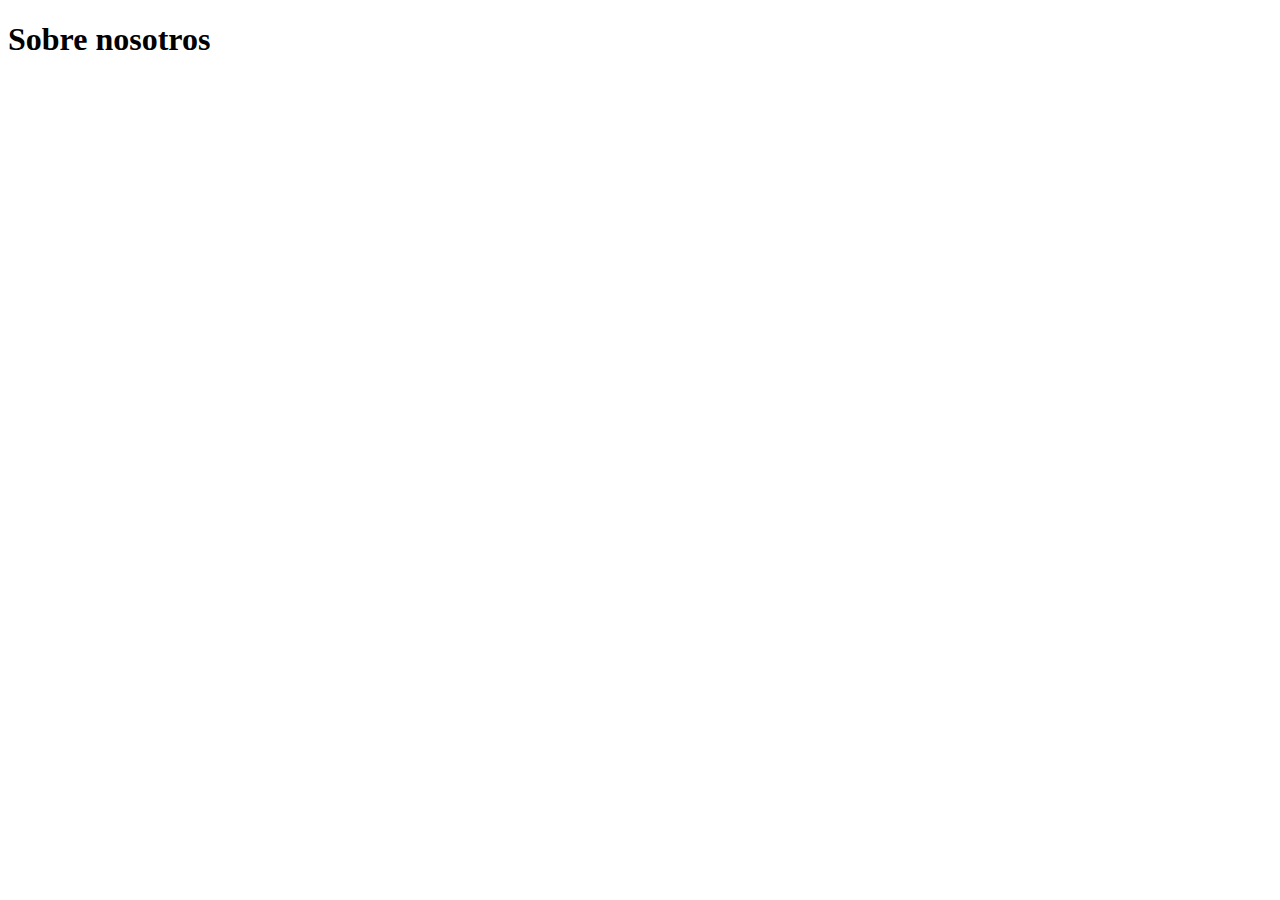
==== nosotros.html @ 1e3502b7 "Primer Commit" ====
<!DOCTYPE html>
<html lang="en">
<head>
    <meta charset="UTF-8">
    <meta name="viewport" content="width=device-width, initial-scale=1.0">
    <title>Document</title>
</head>
<body>
    <h1>Sobre nosotros</h1>
</body>
</html>
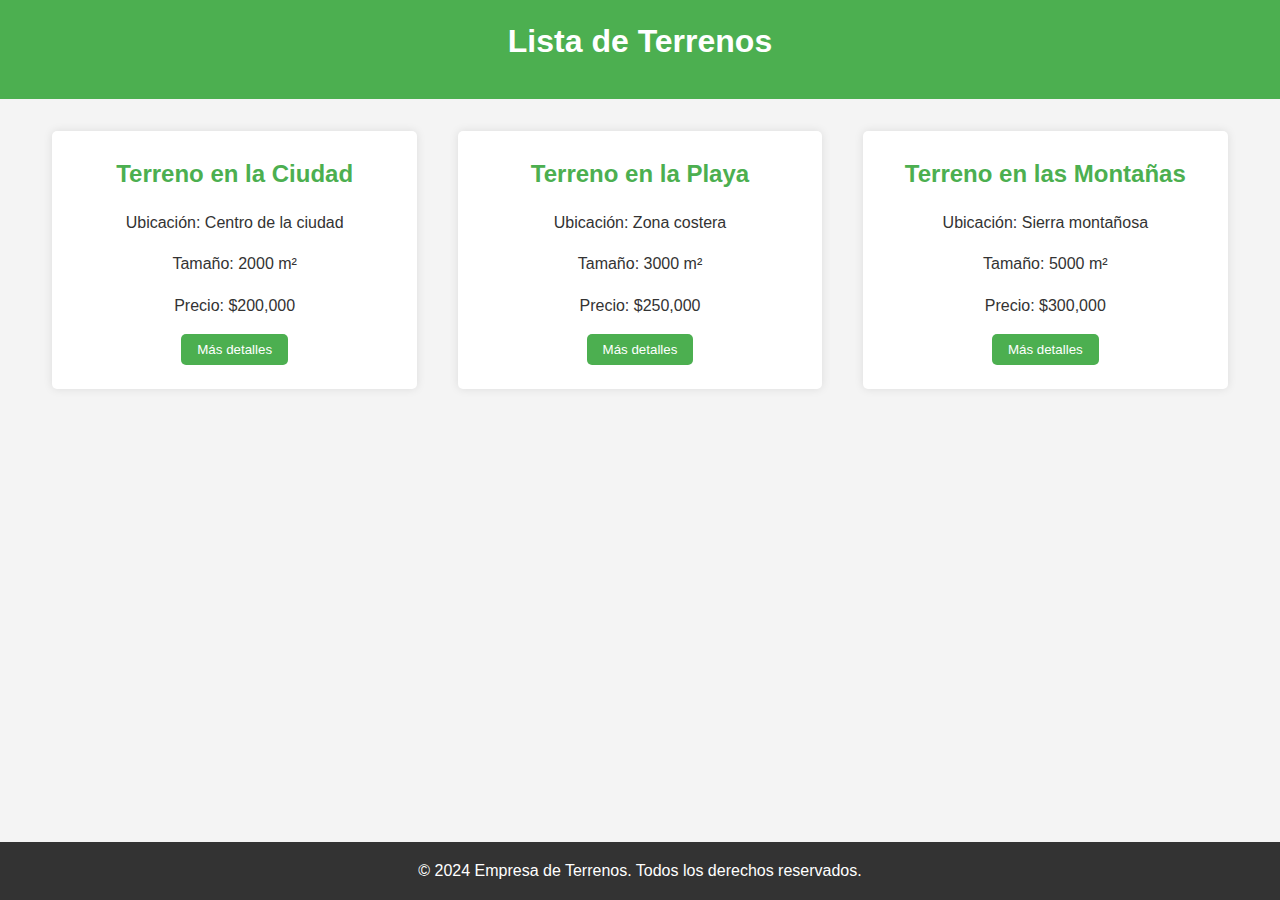
==== commit bf925120: "4to commit estilos.css" ====
--- a/nosotros.html
+++ b/nosotros.html
@@ -1,11 +1,44 @@
 <!DOCTYPE html>
-<html lang="en">
+<html lang="es">
 <head>
     <meta charset="UTF-8">
     <meta name="viewport" content="width=device-width, initial-scale=1.0">
-    <title>Document</title>
+    <title>Terrenos Sara</title>
+    <link rel="stylesheet" href="css/estilos.css">
 </head>
 <body>
-    <h1>Sobre nosotros</h1>
+    <header>
+        <h1>Lista de Terrenos</h1>
+    </header>
+
+    <section class="terrenos">
+        <article class="terreno">
+            <h2>Terreno en la Ciudad</h2>
+            <p>Ubicación: Centro de la ciudad</p>
+            <p>Tamaño: 2000 m²</p>
+            <p>Precio: $200,000</p>
+            <button>Más detalles</button>
+        </article>
+
+        <article class="terreno">
+            <h2>Terreno en la Playa</h2>
+            <p>Ubicación: Zona costera</p>
+            <p>Tamaño: 3000 m²</p>
+            <p>Precio: $250,000</p>
+            <button>Más detalles</button>
+        </article>
+
+        <article class="terreno">
+            <h2>Terreno en las Montañas</h2>
+            <p>Ubicación: Sierra montañosa</p>
+            <p>Tamaño: 5000 m²</p>
+            <p>Precio: $300,000</p>
+            <button>Más detalles</button>
+        </article>
+    </section>
+
+    <footer>
+        <p>&copy; 2024 Empresa de Terrenos. Todos los derechos reservados.</p>
+    </footer>
 </body>
 </html>--- a/css/estilos.css
+++ b/css/estilos.css
@@ -0,0 +1,70 @@
+* {
+    margin: 0;
+    padding: 0;
+    box-sizing: border-box;
+}
+
+body {
+    font-family: Arial, sans-serif;
+    background-color: #f4f4f4;
+    color: #333;
+    line-height: 1.6;
+}
+
+header {
+    background-color: #4CAF50;
+    color: white;
+    padding: 1rem;
+    text-align: center;
+}
+
+h1 {
+    margin-bottom: 1rem;
+}
+
+.terrenos {
+    display: flex;
+    justify-content: space-around;
+    margin: 2rem;
+}
+
+.terreno {
+    background-color: white;
+    padding: 1.5rem;
+    border-radius: 5px;
+    box-shadow: 0 0 10px rgba(0, 0, 0, 0.1);
+    width: 30%;
+    text-align: center;
+}
+
+.terreno h2 {
+    margin-bottom: 1rem;
+    color: #4CAF50;
+}
+
+.terreno p {
+    margin-bottom: 1rem;
+}
+
+button {
+    background-color: #4CAF50;
+    color: white;
+    padding: 0.5rem 1rem;
+    border: none;
+    border-radius: 5px;
+    cursor: pointer;
+}
+
+button:hover {
+    background-color: #000000;
+}
+
+footer {
+    background-color: #333;
+    color: white;
+    text-align: center;
+    padding: 1rem 0;
+    position: absolute;
+    bottom: 0;
+    width: 100%;
+}